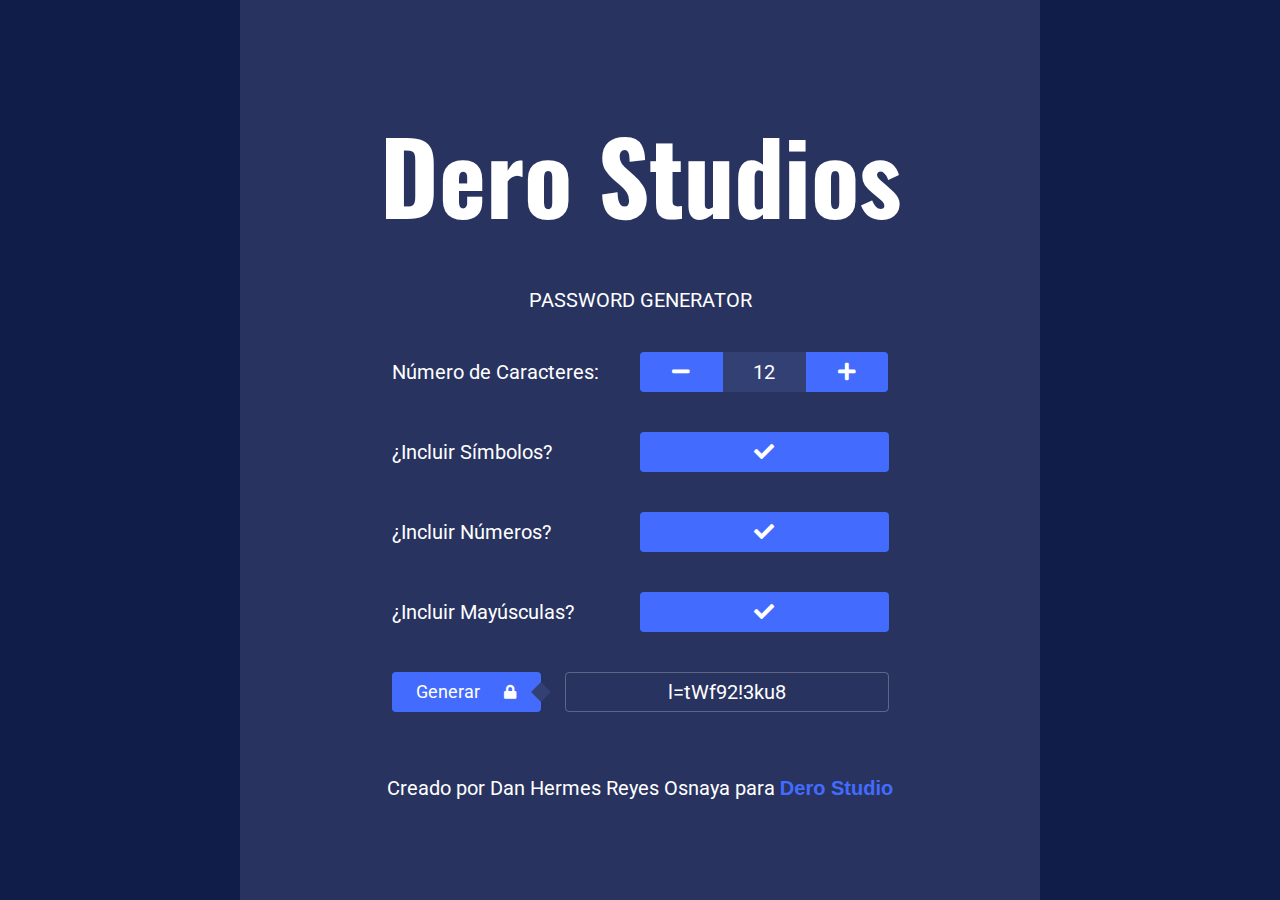
==== pass-generate/index.html @ 4ceae396 "Pass Generate Commit" ====
<!DOCTYPE html>
<html lang="es" dir="ltr">

<head>
  <meta name="viewport" content="width=device-width, initial-scale=1-0">
  <meta charset="utf-8">
  <title>Generador de Contraseñas - GräyZoom</title>
  <link href="https://fonts.googleapis.com/css?family=Roboto" rel="stylesheet">
  <link href="https://fonts.googleapis.com/css?family=Oswald" rel="stylesheet">
  <link rel="stylesheet" href="https://use.fontawesome.com/releases/v5.4.1/css/all.css" integrity="sha384-5sAR7xN1Nv6T6+dT2mhtzEpVJvfS3NScPQTrOxhwjIuvcA67KV2R5Jz6kr4abQsz" crossorigin="anonymous">
  <link rel="stylesheet" href="css/estilos.css">
  <link rel="stylesheet" href="iconos/css/all.min.css">
</head>

<body>
  <div class="contenedor">
    <div class="logo">
      <!--<img style="width:50%;" src="http://www.stickpng.com/assets/images/580b57fcd9996e24bc43c529.png" alt="">-->
      <h1 class="logo2">Dero Studios</h1>
    </div>
    <div class="">
      <p style="text-align: center;padding-bottom: 40px;">PASSWORD GENERATOR</p>
    </div>
    <form class="app" action="#" id="app" method="post">
      <div class="fila numero-caracteres">
        <div class="col">
          <label for="numero-caracteres">Número de Caracteres:</label>
        </div>
        <div class="col botones">
          <div>
            <button type="button" class="btn" id="btn-menos-uno" name="button"><i class="fas fa-minus"></i></button>
          </div>
          <div>
            <input type="text" id="numero-caracteres" readonly value="12">
          </div>
          <div>
            <button type="button" class="btn" id="btn-mas-uno" name="button"><i class="fas fa-plus"></i></button>
          </div>
        </div>
      </div>

      <div class="fila simbolos">
        <div class="col">
          <label for="simbolos">¿Incluir Símbolos?</label>
        </div>
        <div class="col">
          <button type="button" class="btn" id="btn-simbolos" name="button"><i class="fas fa-check"></i></button>
        </div>
      </div>

      <div class="fila numeros">
        <div class="col">
          <label for="numeros">¿Incluir Números?</label>
        </div>
        <div class="col">
          <button type="button" class="btn" id="btn-numeros" name="button"><i class="fas fa-check"></i></button>
        </div>
      </div>

      <div class="fila mayusculas">
        <div class="col">
          <label for="mayusculas">¿Incluir Mayúsculas?</label>
        </div>
        <div class="col">
          <button type="button" class="btn" id="btn-mayusculas" name="button"><i class="fas fa-check"></i></button>
        </div>
      </div>

      <div class="fila generar">
        <div class="col">
          <button type="button" class="btn btn-generar" id="btn-generar" name="button">Generar <i class="fas fa-lock"></i></button>
        </div>
        <div class="col">
          <input type="text" class="input-password" id="input-password" readonly name="" value="">
        </div>
      </div>

      <div class="fila alerta">
        <div class="col">
          <div class="alerta-copiado" id="alerta-copiado">
            <p><i class="fas fa-copy"></i> Texto Copiado</p>
          </div>
        </div>
      </div>
    </form>

    <div class="creador">
      <p class="centro">Creado por Dan Hermes Reyes Osnaya para <a class="link" href="https://www.facebook.com/grayzoomstudio/">Dero Studio</a></p>
    </div>

  </div>




  <script src="js/app.js"></script>
</body>

</html>
---- pass-generate/css/estilos.css ----
/*Estilos generales*/
*{
  box-sizing: border-box;
  padding: 0;
  margin: 0;
  font-family: 'Roboto', sans-serif;
  font-size: 20px;
}
*:focus { outline: none; }
*::selection{
  background: #101d49;
  color: #fff;
}

body{
  background: #101d49;
  color: #fff;
}
.creador{
  display: flex;
  justify-content: center;
}
.link{
  color: #436bfe;
  font-weight: 900;
  text-decoration: none;
  font-family: arial;
}
.contenedor{
  max-width: 800px;
  width: 100%;
  background: #283360;
  padding: 1rem 2rem;
  display: flex;
  flex-direction: column;
  justify-content: center;
  align-items: center;
  margin: 0 auto;
  height: 100vh;
}

/*Estilos Logotipo*/

.logo{
  margin-bottom: 40px;
  width: 100%;
  text-align: center;
}

.logo2{
  font-family: 'Oswald', sans-serif;
  font-size:100px;
  color: #fff;
}

.logo img{
  width: 100%;
  vertical-align: top;
}

/*Estilos filas y columnas*/

.app .fila{
  margin-bottom: 40px;
  display: flex;
  flex-direction: row;
  justify-content: space-between;
}

.app .col{
  width: 50%;
}

/*Estilos generales inputs y botones*/

.app label{
  line-height: 40px;
}

.app input{
  text-align: center;
  border: none;
}

.app .btn{
  width: 100%;
  background: #436bfe;
  color: #fff;
  display: inline-block;
  height: 40px;
  vertical-align: top;
  font-size: 16px;
  text-align: center;
  border: none;
  border-radius: 4px;
  cursor: pointer;
  transition: all .3s ease;
}

.app .btn:hover {
  background: #6585f9;
}

.app .btn.false {
  background: #334074;
}

/*Fila: numero de caracteres*/

.app .numero-caracteres .botones div{
  width: 100%;
}

.app .numero-caracteres .botones div:nth-child(1) button {
  border-radius: 4px 0 0 4px;
}

.app .numero-caracteres input {
  height: 40px;
  width: 100%;
  cursor: default;
  background: #334074;
  color: #fff;
}

.app .numero-caracteres .botones div:nth-child(3) button {
  border-radius: 0 4px 4px 0;
}

.app .numero-caracteres .botones{
  display: flex;
  flex-direction: row;
  justify-content: space-between;
}

/*Fila: Generar contraseña*/

.app .fila.generar{
  margin-bottom: 10px;
}

.app .fila.generar .col:nth-child(1){
  width: 30%;
}

.app .fila.generar .col:nth-child(2){
  width: 65%;
}

.app .fila.generar .btn.btn-generar{
  width: 100%;
  height: 40px;
  font-size: 18px;
  padding: 0;
  line-height: 40px;
  position: relative;
}

.app .fila.generar .btn.btn-generar i{
  margin-left: 20px;
  position: relative;
  top: -1px;
  font-size: 14px;
}

.app .fila.generar .btn.btn-generar::after{
  content: "";
  display: inline-block;
  width: 14px;
  height: 14px;
  background: #334074;
  transform: rotate(45deg);
  position: absolute;
  top: 13px;
  right: -7px;
  transition: all .3s ease;
}

.app .fila.generar .col:nth-child(1):hover .btn.btn-generar::after{
  background: #334074;
}


.app .fila.generar .input-password{
  width: 100%;
  background: none;
  border-radius: 4px;
  border: 1px solid rgba(255, 255, 255, .25);
  color: #fff;
  height: 40px;
  line-height: 40px;
  cursor: pointer;
  transition: all .3s ease;
}


.app .fila.generar .input-password:hover{
  border: 1px solid rgba(255, 255, 255, .55);
}

.app .fila.generar input::-webkit-selection{
  background: #212139;
}

.app .fila.generar input::-moz-selection{
  background: #212139;
}

/*Fila: Alerta*/

.app .fila.alerta{
  justify-content: flex-end;
}

.app .fila.alerta .alerta-copiado{
  width: 65%:
}

.app .fila.alerta .col{
  width: 65%;
}

.app .fila.alerta .alerta-copiado{
  text-align: center;
  color: rgba(255, 255, 255, 0);
  transition: all .3s ease;
}

.app .fila.alerta .alerta-copiado.active{
  color: rgba(255, 255, 255, 1);
}

.app .fila.alerta .alerta-copiado p,
.app .fila.alerta .alerta-copiado i{
  font-size: 12px;
}

/*Mediaquerys*/

@media screen and (max-width: 500px) {
  .logo2{
    font-size: 50px!important;
  }
  .app .fila{
    flex-direction: column;
    margin-bottom: 20px;
  }

  .app .fila .col{
    width: 100%;
    margin-bottom: 20px;
  }

  .app .fila.generar{
    border-top: 1px solid rgba(255, 255, 255, 0.25);
    padding-top: 40px;
  }

  .app .fila.generar .col:nth-child(1),
  .app .fila.generar .col:nth-child(2) {
    width: 100%;
  }

  .app .fila.generar .btn.btn-generar::after{
    top: auto;
    left: 50%;
    right: 50%;
    bottom: -7px;
  }
  .creador{
    display: flex;
    justify-content: center;
  }
  .link{
    color: #436bfe;
    font-weight: 900;
    text-decoration: none;
    font-family: arial;
  }

  .centro{
    text-align: center;
    padding-bottom: 40px;
  }

  .contenedor {
    max-width: 800px;
    width: 100%;
    background: #283360;
    padding: 1rem 2rem;
    display: flex;
    flex-direction: column;
    justify-content: center;
    align-items: center;
    margin: 0 auto;
    height: auto;
  }
}
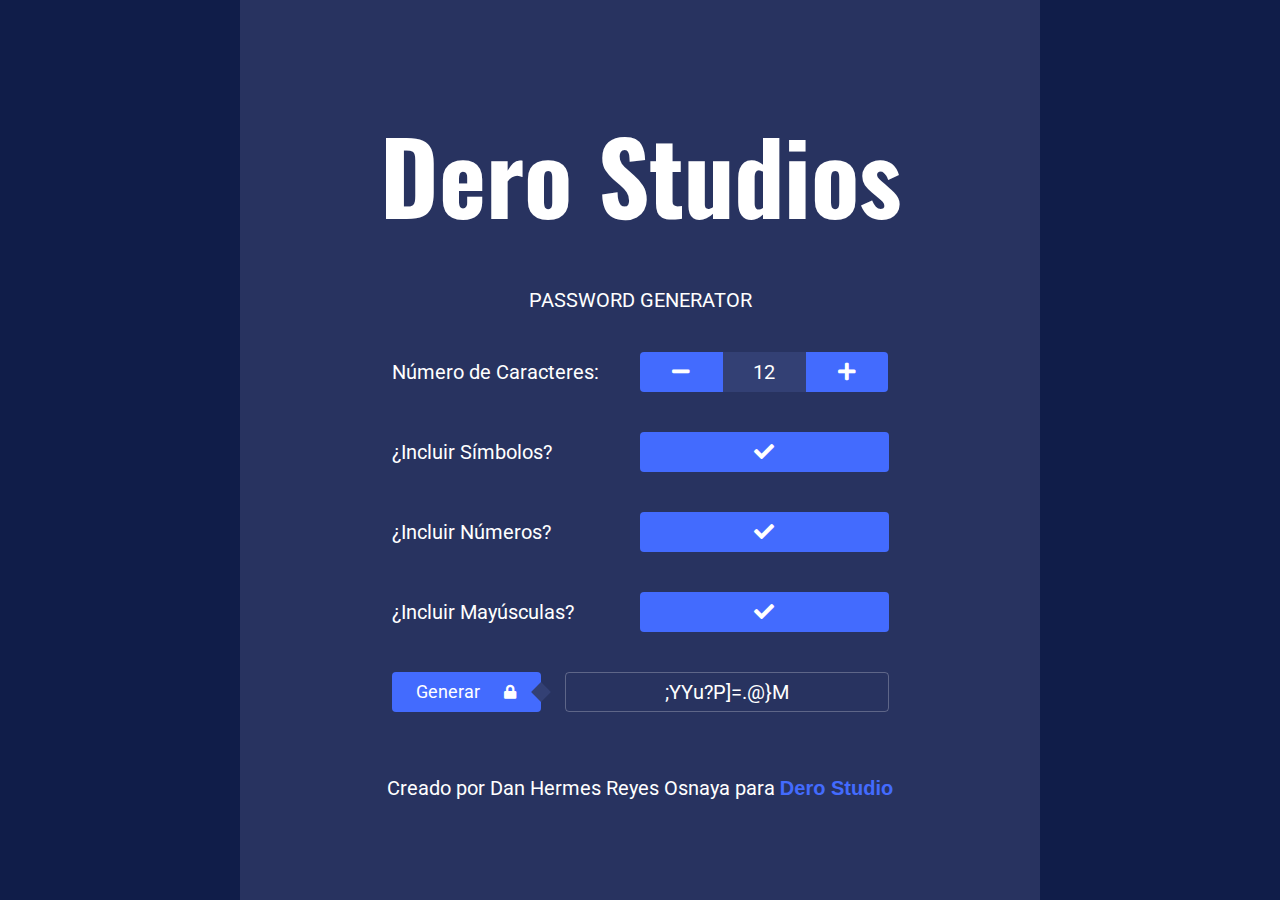
==== commit 8ad33104: "Update index.html" ====
--- a/pass-generate/index.html
+++ b/pass-generate/index.html
@@ -4,7 +4,7 @@
 <head>
   <meta name="viewport" content="width=device-width, initial-scale=1-0">
   <meta charset="utf-8">
-  <title>Generador de Contraseñas - GräyZoom</title>
+  <title>Generador de Contraseñas - Dero Studios</title>
   <link href="https://fonts.googleapis.com/css?family=Roboto" rel="stylesheet">
   <link href="https://fonts.googleapis.com/css?family=Oswald" rel="stylesheet">
   <link rel="stylesheet" href="https://use.fontawesome.com/releases/v5.4.1/css/all.css" integrity="sha384-5sAR7xN1Nv6T6+dT2mhtzEpVJvfS3NScPQTrOxhwjIuvcA67KV2R5Jz6kr4abQsz" crossorigin="anonymous">
